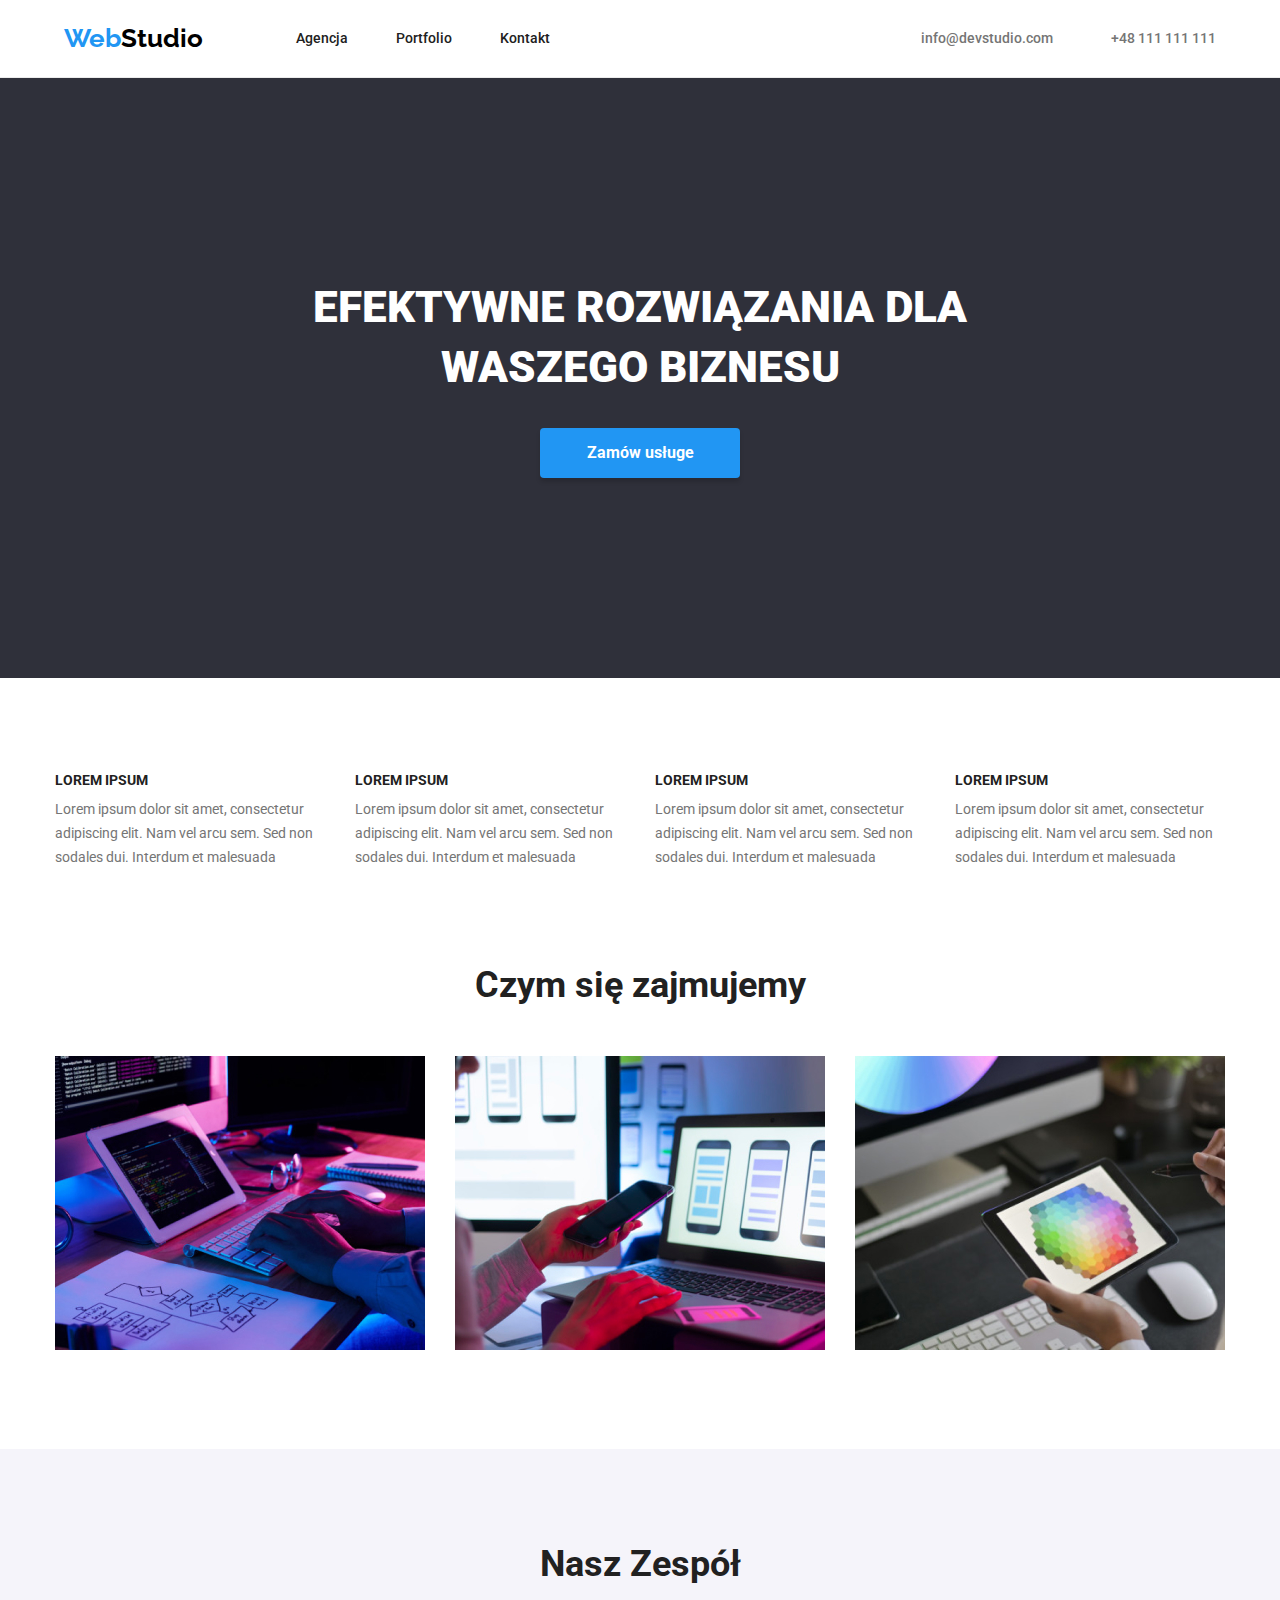
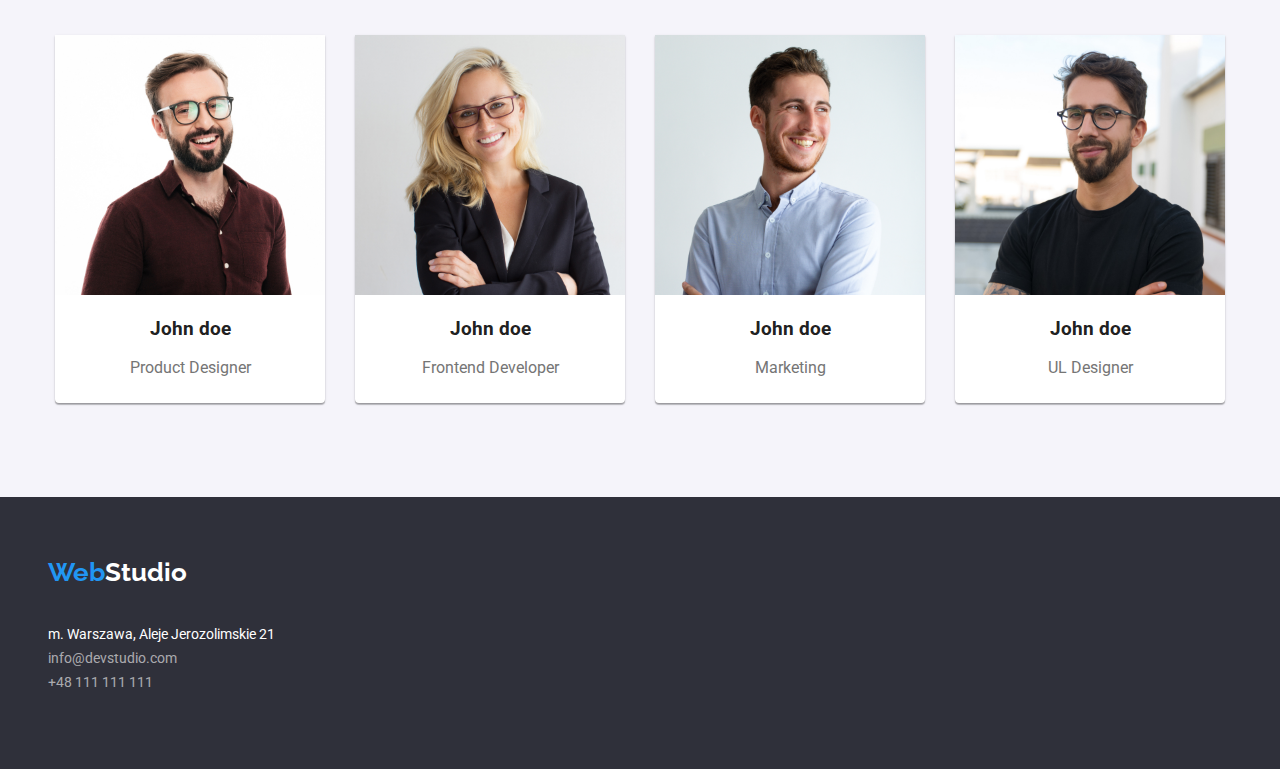
==== index.html @ 22700892 "Homework 4" ====
<!DOCTYPE html>
<html lang="pl">
  <head>
    <meta charset="UTF-8" />
    <meta
      name="description"
      content="Efektywne Rozwiązania Dla Waszego Biznesu"
    />
    <title>Web Studio</title>
    <link
      rel="stylesheet"
      href="https://cdnjs.cloudflare.com/ajax/libs/modern-normalize/1.0.0/modern-normalize.min.css"
    />
    <link
      href="https://fonts.googleapis.com/css2?family=Raleway:wght@700&family=Roboto:wght@400;500;700;900&display=swap"
      rel="stylesheet"
    />
    <link rel="stylesheet" href="css/styles.css" />
  </head>

  <body>
    <header class="header-text container">
      <a href="index.html"
        ><span class="logo web">Web</span
        ><span class="logo studio">Studio</span></a
      >
      <nav>
        <ul class="header-navigation">
          <li><a href="index.html">Agencja</a></li>
          <li><a href="portfolio.html">Portfolio</a></li>
          <li><a href="#kontakt">Kontakt</a></li>
        </ul>
      </nav>
      <ul class="header-address">
        <li>
          <a class="contact" href="mailto:info@devstudio.com"
            >info@devstudio.com</a
          >
        </li>
        <li><a class="contact" href="tel:+48111111111">+48 111 111 111</a></li>
      </ul>
    </header>
    <main class="container">
      <section class="motto section">
        <h1 id="webstudio">Efektywne Rozwiązania Dla Waszego Biznesu</h1>
        <button type="button" class="button-alternative">Zamów usługe</button>
      </section>
      <section class="section">
        <ul class="text-main">
          <li>
            <h3 class="header-third">Lorem Ipsum</h3>
            <p class="text-main-item">
              Lorem ipsum dolor sit amet, consectetur adipiscing elit. Nam vel
              arcu sem. Sed non sodales dui. Interdum et malesuada
            </p>
          </li>
          <li>
            <h3 class="header-third">Lorem Ipsum</h3>
            <p class="text-main-item">
              Lorem ipsum dolor sit amet, consectetur adipiscing elit. Nam vel
              arcu sem. Sed non sodales dui. Interdum et malesuada
            </p>
          </li>
          <li>
            <h3 class="header-third">Lorem Ipsum</h3>
            <p class="text-main-item">
              Lorem ipsum dolor sit amet, consectetur adipiscing elit. Nam vel
              arcu sem. Sed non sodales dui. Interdum et malesuada
            </p>
          </li>
          <li>
            <h3 class="header-third">Lorem Ipsum</h3>
            <p class="text-main-item">
              Lorem ipsum dolor sit amet, consectetur adipiscing elit. Nam vel
              arcu sem. Sed non sodales dui. Interdum et malesuada
            </p>
          </li>
        </ul>
      </section>
      <section class="section-two" id="portfolio">
        <div class="content-width">
          <h2 class="header-second">Czym się zajmujemy</h2>
          <ul class="section-two-pictures">
            <li>
              <img
                src="images/img1.jpg"
                width="370"
                height="294"
                alt="praca przy komputerze"
              />
            </li>
            <li>
              <img
                src="images/img2.jpg"
                width="370"
                height="294"
                alt="praca przy komputerze"
              />
            </li>
            <li>
              <img
                src="images/img3.jpg"
                width="370"
                height="294"
                alt="praca przy komputerze"
              />
            </li>
          </ul>
        </div>
      </section>
      <section class="section" id="agencja">
        <div class="content-width">
          <h2 class="header-second">Nasz Zespół</h2>
          <ul class="imagedecor-one text-image">
            <li>
              <figure>
                <img
                  src="images/img4.jpg"
                  width="270"
                  height="260"
                  alt="zdjęcia członka zespołu"
                />
                <figcaption>
                  <h3>John doe</h3>
                  <p>Product Designer</p>
                </figcaption>
              </figure>
            </li>
            <li>
              <figure>
                <img
                  src="images/img5.jpg"
                  width="270"
                  height="260"
                  alt="zdjęcia członka zespołu"
                />
                <figcaption>
                  <h3>John doe</h3>
                  <p>Frontend Developer</p>
                </figcaption>
              </figure>
            </li>
            <li>
              <figure>
                <img
                  src="images/img6.jpg"
                  width="270"
                  height="260"
                  alt="zdjęcia członka zespołu"
                />
                <figcaption>
                  <h3>John doe</h3>
                  <p>Marketing</p>
                </figcaption>
              </figure>
            </li>
            <li>
              <figure>
                <img
                  src="images/img7.jpg"
                  width="270"
                  height="260"
                  alt="zdjęcia członka zespołu"
                />
                <figcaption>
                  <h3>John doe</h3>
                  <p>UL Designer</p>
                </figcaption>
              </figure>
            </li>
          </ul>
        </div>
      </section>
    </main>
    <footer class="footer-style container">
      <div class="content-width">
        <a href="index.html"
          ><span class="logo web">Web</span
          ><span class="logo studio-second">Studio</span></a
        >
        <address id="kontakt">
          <ul class="footer-address">
            <li>m. Warszawa, Aleje Jerozolimskie 21</li>
            <li>
              <a class="contact-footer" href="mailto:info@devstudio.com"
                >info@devstudio.com</a
              >
            </li>
            <li>
              <a class="contact-footer" href="tel:+48111111111"
                >+48 111 111 111</a
              >
            </li>
          </ul>
        </address>
      </div>
    </footer>
  </body>
</html>
---- css/styles.css ----
:root {
  --text-color: rgba(33, 33, 33, 1);
  --text-color-second: rgba(117, 117, 117, 1);
  --text-color-third: rgba(255, 255, 255, 1);
  --text-color-fourth: rgba(255, 255, 255, 0.6);
  --mark-color: rgba(33, 150, 243, 1);
  --studio-color: rgba(0, 0, 0, 1);
  --background-second: rgba(47, 48, 58, 1);
  --button-color: rgba(245, 244, 250, 1);
  --border-header: rgba(236, 236, 236, 1);
}

body {
  font-family: "Roboto", sans-serif;
  color: var(--text-color);
}

a {
  text-decoration: none;
  color: inherit;
}

a:hover,
a:focus {
  color: var(--mark-color);
}

.container > .section > .motto {
  width: 1200px;
  margin: 0 auto;
}

.content-width {
  max-width: 1200px;
  margin: 0 auto;
}

.logo {
  font-family: "Raleway", sans-serif;
  font-size: 26px;
  font-weight: 700;
  line-height: 1.19;
  text-decoration: none;
}

.web {
  color: var(--mark-color);
}

.studio {
  color: var(--studio-color);
}

.studio-second {
  color: var(--text-color-third);
}

.header-text {
  display: flex;
  margin: 0 auto;
  padding: 16px 21px 17px 21px;
  justify-content: center;
  align-items: center;
  border-bottom: 1px var(--border-header) solid;
  font-size: 14px;
  font-weight: 500;
  line-height: 1.17;
}

.header-navigation {
  display: flex;
  width: 347px;
  justify-content: space-between;
  padding: 0 0 0 93px;
  list-style: none;
}

.header-address {
  display: flex;
  width: 666px;
  padding: 0 0 0 371px;
  justify-content: space-between;
  list-style: none;
  /*
    border-color: rgb(0, 0, 0);
  border-width: 1px;
  border-style: dashed;*/
}

.contact {
  color: var(--text-color-second);
}

.section {
  padding: 94px 0 94px 0;
}

.section-two {
  padding: 0 0 94px 0;
}

.portfolio-button {
  display: flex;
  margin: 0 auto;
  padding: 0 0 50px 0;
  max-width: 572px;
  list-style: none;
  justify-content: space-between;
  /*border-color: pink;
  border-width: 1px;
  border-style: dashed;*/
}

.button-main {
  background-color: var(--button-color);
  padding: 6px 22px 6px 22px;
  border-style: none;
  border-radius: 4px;
  font-weight: 500;
  font-size: 16px;
  line-height: 1.62;
  cursor: pointer;
}

.button-main:hover,
.button-main:focus {
  background-color: var(--mark-color);
  padding: 6px 22px 6px 22px;
  border-radius: 4px;
  font-weight: 500;
  font-size: 16px;
  line-height: 1.62;
  color: var(--text-color-third);
  box-shadow: 0px 3px 1px rgba(0, 0, 0, 0.1), 0px 1px 2px rgba(0, 0, 0, 0.08),
    0px 2px 2px rgba(0, 0, 0, 0.12);
}

.footer-style {
  padding: 60px 0 60px 15px;
  margin: 0 auto;
  background-color: var(--background-second);
  color: var(--text-color-third);
  font-size: 14px;
  line-height: 1.71;
}

.footer-address {
  list-style: none;
  padding: 20px 0 0 0;
}

.contact-footer {
  color: var(--text-color-fourth);
}

#kontakt {
  font-style: normal;
  list-style: none;
}

.motto {
  padding: 200px 0 200px 0;
  background-color: var(--background-second);
  text-align: center;
}

.motto h1 {
  max-width: 696px;
  padding: 0 20px 30px 20px;
  color: var(--text-color-third);
  margin: auto;
  font-size: 44px;
  font-weight: 900;
  line-height: 1.36;
  text-transform: uppercase;
  text-align: center;
}

.button-alternative {
  background-color: var(--mark-color);
  width: 200px;
  height: 50px;
  box-shadow: 0px 4px 4px rgba(0, 0, 0, 0.15);
  border: none;
  border-radius: 4px;
  font-weight: 700;
  font-size: 16px;
  line-height: 1.87;
  color: var(--text-color-third);
  cursor: pointer;
}

.text-main {
  display: flex;
  margin: 0 auto;
  padding: 0;
  max-width: 1170px;
  list-style: none;
}

.text-main li:nth-child(-n + 3) {
  padding: 0 30px 0 0;
}

.header-third {
  margin: 0;
  font-size: 14px;
  font-weight: 700;
  line-height: 1.17;
  text-transform: uppercase;
}

.text-main-item {
  margin: 0;
  padding: 10px 0 0 0;
  font-size: 14px;
  line-height: 1.71;
  color: var(--text-color-second);
}

.header-second {
  margin: 0;
  font-size: 36px;
  font-weight: 700;
  line-height: 1.17;
  text-align: center;
}

.section-two-pictures {
  list-style: none;
  display: flex;
  padding: 50px 15px 0 15px;
  margin: 0 auto;
  justify-content: space-between;
}

#agencja {
  background-color: var(--button-color);
}

.imagedecor-one figure {
  background-color: var(--text-color-third);
  margin: 0;
  width: 270px;
  height: 368px;
  box-shadow: 0px 1px 3px rgba(0, 0, 0, 0.12), 0px 1px 1px rgba(0, 0, 0, 0.14),
    0px 2px 1px rgba(0, 0, 0, 0.2);
  border-radius: 0px 0px 4px 4px;
  font-size: 16px;
  font-weight: 500;
  line-height: 1.18;
  text-align: center;
}

.imagedecor-one {
  display: flex;
  list-style: none;
  margin: 0 auto;
  padding: 50px 15px 0 15px;
  justify-content: space-between;
}

.text-image p {
  font-size: 16px;
  font-weight: 400;
  line-height: 1.18;
  color: var(--text-color-second);
}

.imagedecor-two {
  display: flex;
  flex-wrap: wrap;
  gap: 15px;
  list-style: none;
  margin: 0 auto;
  max-width: 1200px;
}

.imagedecor-two figure {
  background-color: var(--text-color-third);
  margin: 0;
  width: 370px;
}

.imagedecor-two figcaption {
  border-left: 1px solid rgb(238, 238, 238);
  border-bottom: 1px solid rgb(238, 238, 238);
  border-right: 1px solid rgb(238, 238, 238);
  margin: 0;
  padding: 20px 24px 20px 24px;
}

.imagedecor-two img {
  display: block;
}

.imagedecor-two h3 {
  font-size: 18px;
  font-weight: 700;
  line-height: 2;
  margin: 0;
}

.imagedecor-two p {
  font-size: 16px;
  font-weight: 400;
  line-height: 1.87;
  margin: 0;
  color: var(--text-color-second);
}
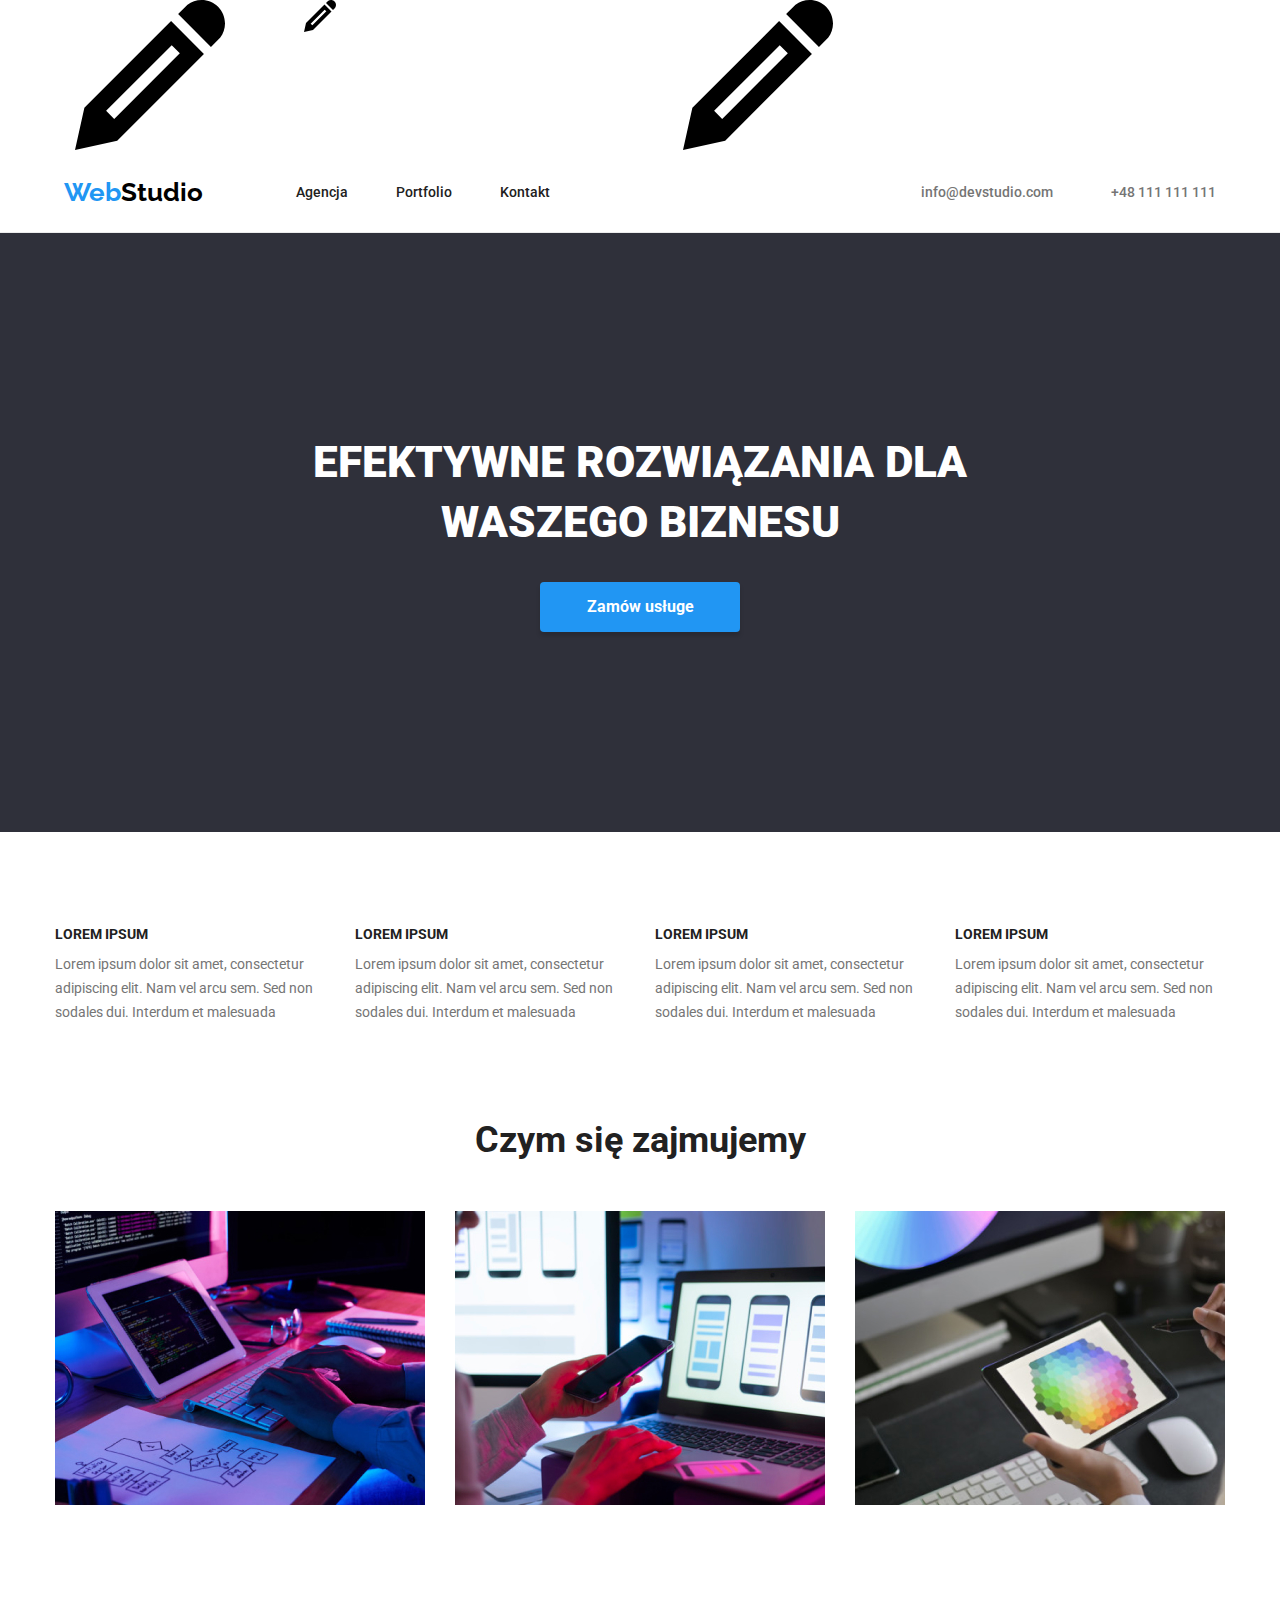
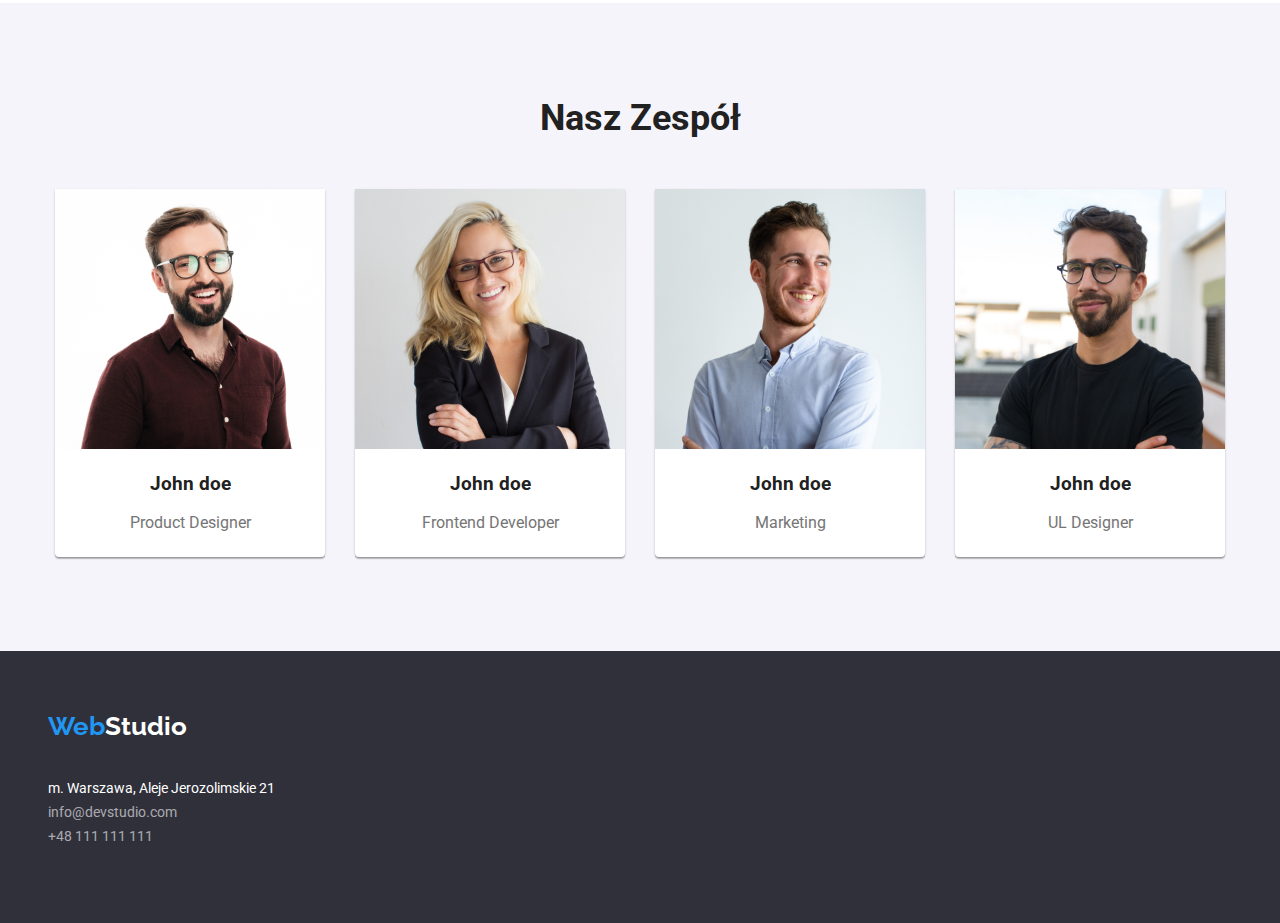
==== commit 10bf62ee: "Prośba o pomoc" ====
--- a/index.html
+++ b/index.html
@@ -19,6 +19,15 @@
   </head>
 
   <body>
+    <svg>
+      <use href="./images/symbol-defs.svg#icon-pencil"></use>
+    </svg>
+    <svg>
+      <use href="./images/pencil.svg"></use>
+    </svg>
+    <svg>
+      <use href="./images/icons.svg#icon-pencil"></use>
+    </svg>
     <header class="header-text container">
       <a href="index.html"
         ><span class="logo web">Web</span
--- a/css/styles.css
+++ b/css/styles.css
@@ -308,3 +308,11 @@
   margin: 0;
   color: var(--text-color-second);
 }
+
+.icon {
+  width: 1em;
+  height: 1em;
+  stroke-width: 0;
+  stroke: black;
+  fill: black;
+}
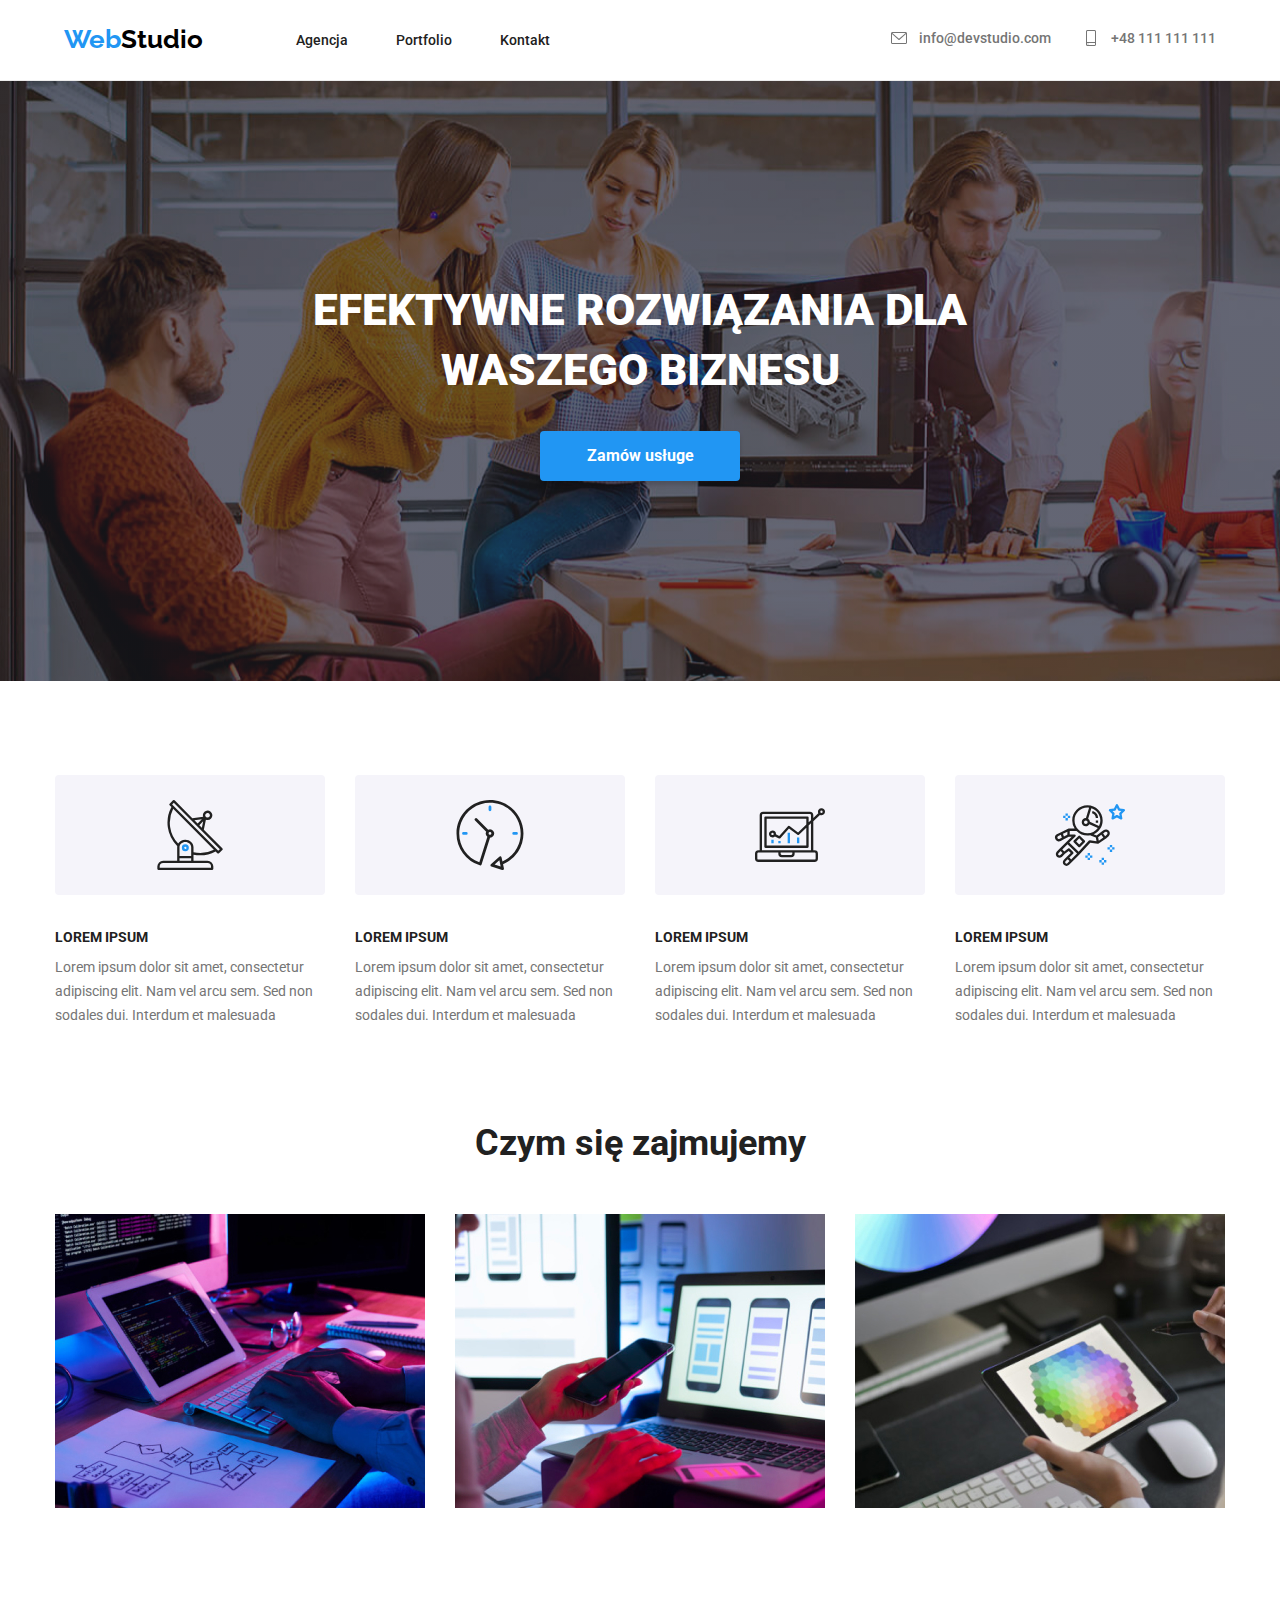
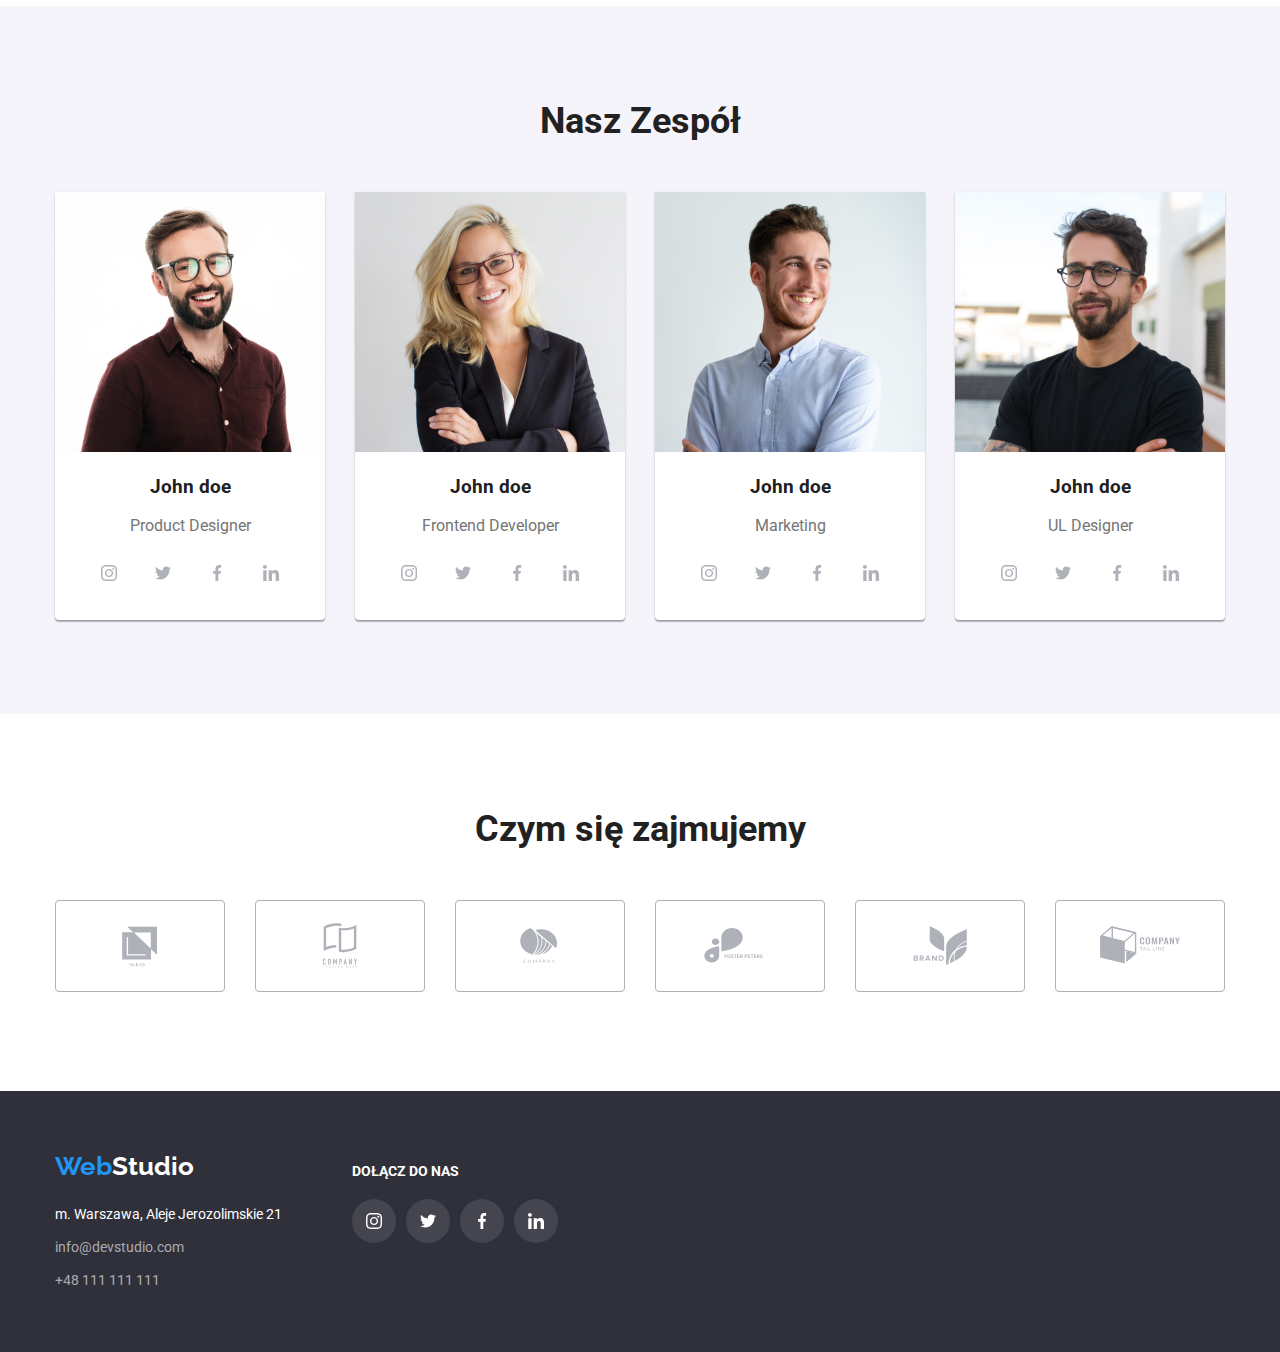
==== commit 909625a3: "homework finished" ====
--- a/index.html
+++ b/index.html
@@ -19,15 +19,9 @@
   </head>
 
   <body>
-    <svg>
-      <use href="./images/symbol-defs.svg#icon-pencil"></use>
-    </svg>
-    <svg>
-      <use href="./images/pencil.svg"></use>
-    </svg>
-    <svg>
-      <use href="./images/icons.svg#icon-pencil"></use>
-    </svg>
+    <!-- <svg class="icon">
+      <use href="./images/icons.svg#icon-linkedin"></use>
+    </svg> -->
     <header class="header-text container">
       <a href="index.html"
         ><span class="logo web">Web</span
@@ -35,16 +29,30 @@
       >
       <nav>
         <ul class="header-navigation">
-          <li><a href="index.html">Agencja</a></li>
+          <li><a href="#agencja">Agencja</a></li>
           <li><a href="portfolio.html">Portfolio</a></li>
           <li><a href="#kontakt">Kontakt</a></li>
         </ul>
       </nav>
       <ul class="header-address">
         <li>
-          <a class="contact" href="mailto:info@devstudio.com"
-            >info@devstudio.com</a
+          <a class="contact" href="mailto:info@devstudio.com">
+            <svg class="icon-header">
+              <use href="./images/icons.svg#icon-envelope"></use>
+            </svg>
+          </a>
+        </li>
+        <li>
+          <a class="contact" href="mailto:info@devstudio.com">
+            info@devstudio.com</a
           >
+        </li>
+        <li>
+          <a class="contact" href="tel:+48111111111">
+            <svg class="icon-header smartphone">
+              <use href="./images/icons.svg#icon-smartphone"></use>
+            </svg>
+          </a>
         </li>
         <li><a class="contact" href="tel:+48111111111">+48 111 111 111</a></li>
       </ul>
@@ -57,6 +65,9 @@
       <section class="section">
         <ul class="text-main">
           <li>
+            <svg class="icon-main">
+              <use href="./images/icons.svg#icon-antenna"></use>
+            </svg>
             <h3 class="header-third">Lorem Ipsum</h3>
             <p class="text-main-item">
               Lorem ipsum dolor sit amet, consectetur adipiscing elit. Nam vel
@@ -64,6 +75,9 @@
             </p>
           </li>
           <li>
+            <svg class="icon-main">
+              <use href="./images/icons.svg#icon-clock"></use>
+            </svg>
             <h3 class="header-third">Lorem Ipsum</h3>
             <p class="text-main-item">
               Lorem ipsum dolor sit amet, consectetur adipiscing elit. Nam vel
@@ -71,6 +85,9 @@
             </p>
           </li>
           <li>
+            <svg class="icon-main">
+              <use href="./images/icons.svg#icon-diagram"></use>
+            </svg>
             <h3 class="header-third">Lorem Ipsum</h3>
             <p class="text-main-item">
               Lorem ipsum dolor sit amet, consectetur adipiscing elit. Nam vel
@@ -78,6 +95,9 @@
             </p>
           </li>
           <li>
+            <svg class="icon-main">
+              <use href="./images/icons.svg#icon-astronaut"></use>
+            </svg>
             <h3 class="header-third">Lorem Ipsum</h3>
             <p class="text-main-item">
               Lorem ipsum dolor sit amet, consectetur adipiscing elit. Nam vel
@@ -132,6 +152,52 @@
                 <figcaption>
                   <h3>John doe</h3>
                   <p>Product Designer</p>
+                  <div class="team-icons">
+                    <a
+                      href="https://www.instagram.com/"
+                      target="_blank"
+                      rel="noreferrer noopener"
+                    >
+                      <div class="icon-team-background">
+                        <svg class="icon-team">
+                          <use href="./images/icons.svg#icon-instagram"></use>
+                        </svg>
+                      </div>
+                    </a>
+                    <a
+                      href="https://twitter.com/"
+                      target="_blank"
+                      rel="noreferrer noopener"
+                    >
+                      <div class="icon-team-background">
+                        <svg class="icon-team">
+                          <use href="./images/icons.svg#icon-twitter"></use>
+                        </svg>
+                      </div>
+                    </a>
+                    <a
+                      href="https://www.facebook.com/"
+                      target="_blank"
+                      rel="noreferrer noopener"
+                    >
+                      <div class="icon-team-background">
+                        <svg class="icon-team">
+                          <use href="./images/icons.svg#icon-facebook"></use>
+                        </svg>
+                      </div>
+                    </a>
+                    <a
+                      href="https://www.linkedin.com/"
+                      target="_blank"
+                      rel="noreferrer noopener"
+                    >
+                      <div class="icon-team-background">
+                        <svg class="icon-team">
+                          <use href="./images/icons.svg#icon-linkedin"></use>
+                        </svg>
+                      </div>
+                    </a>
+                  </div>
                 </figcaption>
               </figure>
             </li>
@@ -146,6 +212,52 @@
                 <figcaption>
                   <h3>John doe</h3>
                   <p>Frontend Developer</p>
+                  <div class="team-icons">
+                    <a
+                      href="https://www.instagram.com/"
+                      target="_blank"
+                      rel="noreferrer noopener"
+                    >
+                      <div class="icon-team-background">
+                        <svg class="icon-team">
+                          <use href="./images/icons.svg#icon-instagram"></use>
+                        </svg>
+                      </div>
+                    </a>
+                    <a
+                      href="https://twitter.com/"
+                      target="_blank"
+                      rel="noreferrer noopener"
+                    >
+                      <div class="icon-team-background">
+                        <svg class="icon-team">
+                          <use href="./images/icons.svg#icon-twitter"></use>
+                        </svg>
+                      </div>
+                    </a>
+                    <a
+                      href="https://www.facebook.com/"
+                      target="_blank"
+                      rel="noreferrer noopener"
+                    >
+                      <div class="icon-team-background">
+                        <svg class="icon-team">
+                          <use href="./images/icons.svg#icon-facebook"></use>
+                        </svg>
+                      </div>
+                    </a>
+                    <a
+                      href="https://www.linkedin.com/"
+                      target="_blank"
+                      rel="noreferrer noopener"
+                    >
+                      <div class="icon-team-background">
+                        <svg class="icon-team">
+                          <use href="./images/icons.svg#icon-linkedin"></use>
+                        </svg>
+                      </div>
+                    </a>
+                  </div>
                 </figcaption>
               </figure>
             </li>
@@ -160,6 +272,52 @@
                 <figcaption>
                   <h3>John doe</h3>
                   <p>Marketing</p>
+                  <div class="team-icons">
+                    <a
+                      href="https://www.instagram.com/"
+                      target="_blank"
+                      rel="noreferrer noopener"
+                    >
+                      <div class="icon-team-background">
+                        <svg class="icon-team">
+                          <use href="./images/icons.svg#icon-instagram"></use>
+                        </svg>
+                      </div>
+                    </a>
+                    <a
+                      href="https://twitter.com/"
+                      target="_blank"
+                      rel="noreferrer noopener"
+                    >
+                      <div class="icon-team-background">
+                        <svg class="icon-team">
+                          <use href="./images/icons.svg#icon-twitter"></use>
+                        </svg>
+                      </div>
+                    </a>
+                    <a
+                      href="https://www.facebook.com/"
+                      target="_blank"
+                      rel="noreferrer noopener"
+                    >
+                      <div class="icon-team-background">
+                        <svg class="icon-team">
+                          <use href="./images/icons.svg#icon-facebook"></use>
+                        </svg>
+                      </div>
+                    </a>
+                    <a
+                      href="https://www.linkedin.com/"
+                      target="_blank"
+                      rel="noreferrer noopener"
+                    >
+                      <div class="icon-team-background">
+                        <svg class="icon-team">
+                          <use href="./images/icons.svg#icon-linkedin"></use>
+                        </svg>
+                      </div>
+                    </a>
+                  </div>
                 </figcaption>
               </figure>
             </li>
@@ -174,34 +332,176 @@
                 <figcaption>
                   <h3>John doe</h3>
                   <p>UL Designer</p>
+                  <div class="team-icons">
+                    <a
+                      href="https://www.instagram.com/"
+                      target="_blank"
+                      rel="noreferrer noopener"
+                    >
+                      <div class="icon-team-background">
+                        <svg class="icon-team">
+                          <use href="./images/icons.svg#icon-instagram"></use>
+                        </svg>
+                      </div>
+                    </a>
+                    <a
+                      href="https://twitter.com/"
+                      target="_blank"
+                      rel="noreferrer noopener"
+                    >
+                      <div class="icon-team-background">
+                        <svg class="icon-team">
+                          <use href="./images/icons.svg#icon-twitter"></use>
+                        </svg>
+                      </div>
+                    </a>
+                    <a
+                      href="https://www.facebook.com/"
+                      target="_blank"
+                      rel="noreferrer noopener"
+                    >
+                      <div class="icon-team-background">
+                        <svg class="icon-team">
+                          <use href="./images/icons.svg#icon-facebook"></use>
+                        </svg>
+                      </div>
+                    </a>
+                    <a
+                      href="https://www.linkedin.com/"
+                      target="_blank"
+                      rel="noreferrer noopener"
+                    >
+                      <div class="icon-team-background">
+                        <svg class="icon-team">
+                          <use href="./images/icons.svg#icon-linkedin"></use>
+                        </svg>
+                      </div>
+                    </a>
+                  </div>
                 </figcaption>
               </figure>
+            </li>
+          </ul>
+        </div>
+      </section>
+      <section class="section">
+        <div class="content-width">
+          <h2 class="header-second">Czym się zajmujemy</h2>
+          <ul class="section-clients-icons">
+            <li>
+              <svg class="icon-clients">
+                <use href="./images/icons.svg#icon-Logojeden"></use>
+              </svg>
+            </li>
+            <li>
+              <svg class="icon-clients">
+                <use href="./images/icons.svg#icon-Logodwa"></use>
+              </svg>
+            </li>
+            <li>
+              <svg class="icon-clients">
+                <use href="./images/icons.svg#icon-Logotrzy"></use>
+              </svg>
+            </li>
+            <li>
+              <svg class="icon-clients">
+                <use href="./images/icons.svg#icon-Logocztery"></use>
+              </svg>
+            </li>
+            <li>
+              <svg class="icon-clients">
+                <use href="./images/icons.svg#icon-Logopiec"></use>
+              </svg>
+            </li>
+            <li>
+              <svg class="icon-clients">
+                <use href="./images/icons.svg#icon-Logoszesc"></use>
+              </svg>
             </li>
           </ul>
         </div>
       </section>
     </main>
     <footer class="footer-style container">
-      <div class="content-width">
-        <a href="index.html"
-          ><span class="logo web">Web</span
-          ><span class="logo studio-second">Studio</span></a
-        >
-        <address id="kontakt">
-          <ul class="footer-address">
-            <li>m. Warszawa, Aleje Jerozolimskie 21</li>
-            <li>
-              <a class="contact-footer" href="mailto:info@devstudio.com"
-                >info@devstudio.com</a
+      <div class="footer-content-width">
+        <section class="content-footer-one">
+          <a href="index.html"
+            ><span class="logo web">Web</span
+            ><span class="logo studio-second">Studio</span></a
+          >
+          <address id="kontakt">
+            <ul class="footer-address">
+              <li>m. Warszawa, Aleje Jerozolimskie 21</li>
+              <li>
+                <a class="contact-footer" href="mailto:info@devstudio.com"
+                  >info@devstudio.com</a
+                >
+              </li>
+              <li>
+                <a class="contact-footer" href="tel:+48111111111"
+                  >+48 111 111 111</a
+                >
+              </li>
+            </ul>
+          </address>
+        </section>
+        <section class="content-footer-two">
+          <h3 class="header-third footer-address">dołącz do nas</h3>
+          <ul class="footer-icons">
+            <li>
+              <a
+                href="https://www.instagram.com/"
+                target="_blank"
+                rel="noreferrer noopener"
               >
-            </li>
-            <li>
-              <a class="contact-footer" href="tel:+48111111111"
-                >+48 111 111 111</a
+                <div class="icon-footer-background">
+                  <svg class="icon-footer">
+                    <use href="./images/icons.svg#icon-instagram"></use>
+                  </svg>
+                </div>
+              </a>
+            </li>
+            <li>
+              <a
+                href="https://twitter.com/"
+                target="_blank"
+                rel="noreferrer noopener"
               >
+                <div class="icon-footer-background">
+                  <svg class="icon-footer">
+                    <use href="./images/icons.svg#icon-twitter"></use>
+                  </svg>
+                </div>
+              </a>
+            </li>
+            <li>
+              <a
+                href="https://www.facebook.com/"
+                target="_blank"
+                rel="noreferrer noopener"
+              >
+                <div class="icon-footer-background">
+                  <svg class="icon-footer">
+                    <use href="./images/icons.svg#icon-facebook"></use>
+                  </svg>
+                </div>
+              </a>
+            </li>
+            <li>
+              <a
+                href="https://www.linkedin.com/"
+                target="_blank"
+                rel="noreferrer noopener"
+              >
+                <div class="icon-footer-background">
+                  <svg class="icon-footer">
+                    <use href="./images/icons.svg#icon-linkedin"></use>
+                  </svg>
+                </div>
+              </a>
             </li>
           </ul>
-        </address>
+        </section>
       </div>
     </footer>
   </body>
--- a/css/styles.css
+++ b/css/styles.css
@@ -8,6 +8,7 @@
   --background-second: rgba(47, 48, 58, 1);
   --button-color: rgba(245, 244, 250, 1);
   --border-header: rgba(236, 236, 236, 1);
+  --icon-team-color: rgba(175, 177, 184, 1);
 }
 
 body {
@@ -33,6 +34,9 @@
 .content-width {
   max-width: 1200px;
   margin: 0 auto;
+  /* border-color: pink;
+  border-width: 1px;
+  border-style: dashed; */
 }
 
 .logo {
@@ -78,17 +82,19 @@
 .header-address {
   display: flex;
   width: 666px;
-  padding: 0 0 0 371px;
-  justify-content: space-between;
-  list-style: none;
-  /*
-    border-color: rgb(0, 0, 0);
-  border-width: 1px;
-  border-style: dashed;*/
+  padding: 0 0 0 325px;
+  justify-content: flex-end;
+  list-style: none;
+  align-items: flex-start;
 }
 
 .contact {
   color: var(--text-color-second);
+  padding: 0 0 0 10px;
+
+  /* border-color: rgb(0, 0, 0);
+  border-width: 1px;
+  border-style: dashed; */
 }
 
 .section {
@@ -136,21 +142,27 @@
 }
 
 .footer-style {
-  padding: 60px 0 60px 15px;
+  display: flex;
   margin: 0 auto;
   background-color: var(--background-second);
   color: var(--text-color-third);
   font-size: 14px;
   line-height: 1.71;
+  /* border-color: pink;
+  border-width: 1px;
+  border-style: dashed; */
 }
 
 .footer-address {
   list-style: none;
   padding: 20px 0 0 0;
+  margin: 0;
 }
 
 .contact-footer {
+  display: block;
   color: var(--text-color-fourth);
+  padding: 9px 0 0 0;
 }
 
 #kontakt {
@@ -160,7 +172,13 @@
 
 .motto {
   padding: 200px 0 200px 0;
-  background-color: var(--background-second);
+  background-image: linear-gradient(
+      to bottom,
+      rgba(47, 48, 58, 0.4),
+      rgba(47, 48, 58, 0.4)
+    ),
+    url(/images/imgbackground.jpg);
+  background-size: cover;
   text-align: center;
 }
 
@@ -242,7 +260,7 @@
   background-color: var(--text-color-third);
   margin: 0;
   width: 270px;
-  height: 368px;
+  height: 428px;
   box-shadow: 0px 1px 3px rgba(0, 0, 0, 0.12), 0px 1px 1px rgba(0, 0, 0, 0.14),
     0px 2px 1px rgba(0, 0, 0, 0.2);
   border-radius: 0px 0px 4px 4px;
@@ -280,6 +298,12 @@
   background-color: var(--text-color-third);
   margin: 0;
   width: 370px;
+}
+
+.imagedecor-two figure:hover,
+.imagedecor-two figure:focus {
+  box-shadow: 0px 1px 1px rgba(0, 0, 0, 0.12), 0px 4px 4px rgba(0, 0, 0, 0.06),
+    1px 4px 6px rgba(0, 0, 0, 0.16);
 }
 
 .imagedecor-two figcaption {
@@ -309,10 +333,144 @@
   color: var(--text-color-second);
 }
 
-.icon {
-  width: 1em;
-  height: 1em;
-  stroke-width: 0;
-  stroke: black;
-  fill: black;
-}
+.icon-header {
+  width: 20px;
+  height: 16px;
+  fill: var(--text-color-second);
+}
+
+.smartphone {
+  margin: 0 0 0 20px;
+}
+
+.icon-header:hover,
+.icon-header:focus {
+  fill: var(--mark-color);
+}
+
+.footer-icons {
+  list-style: none;
+  display: flex;
+  min-width: 206px;
+  padding: 20px 0 0 0;
+  margin: 0;
+  justify-content: space-between;
+  /* border-color: pink;
+  border-width: 1px;
+  border-style: dashed; */
+}
+
+.icon-footer {
+  width: 44px;
+  height: 44px;
+  padding: 14px;
+  fill: var(--text-color-third);
+  position: center;
+}
+
+.icon-footer-background {
+  max-width: 44px;
+  max-height: 44px;
+  background-color: rgba(255, 255, 255, 0.1);
+  border-radius: 50%;
+}
+
+.icon-footer-background:hover,
+.icon-footer-background:focus {
+  background-color: var(--mark-color);
+}
+
+.content-footer-one {
+  padding: 60px 0 60px 0;
+  margin: 0 0 0 0px;
+  /* border-color: pink;
+  border-width: 1px;
+  border-style: dashed; */
+}
+
+.content-footer-two {
+  padding: 52px 0 100px 70px;
+  margin: 0 0 0 0px;
+  /* border-color: pink;
+  border-width: 1px;
+  border-style: dashed; */
+}
+
+.footer-content-width {
+  min-width: 1200px;
+  padding: 0 0 0 15px;
+  display: flex;
+  margin: 0 auto;
+}
+
+.icon-main {
+  max-width: 270px;
+  max-height: 120px;
+  padding: 25px 0;
+  background-color: var(--button-color);
+  border-radius: 4px;
+  margin-bottom: 30px;
+}
+
+.icon-team {
+  width: 44px;
+  height: 44px;
+  padding: 14px;
+  fill: var(--icon-team-color);
+  position: center;
+}
+
+.icon-team:hover,
+.icon-team:focus {
+  fill: var(--text-color-third);
+}
+
+.icon-team-background {
+  max-width: 44px;
+  max-height: 44px;
+  background-color: rgba(255, 255, 255, 0.1);
+  border-radius: 50%;
+}
+
+.icon-team-background:hover,
+.icon-team-background:focus {
+  background-color: var(--mark-color);
+}
+
+.team-icons {
+  display: flex;
+  margin: 0 auto;
+  justify-content: space-between;
+  padding: 0 32px;
+  /* border-color: green;
+  border-width: 1px;
+  border-style: dashed; */
+}
+
+.section-clients-icons {
+  list-style: none;
+  display: flex;
+  max-width: 1200px;
+  padding: 50px 15px 0 15px;
+  margin: 0 auto;
+  justify-content: space-between;
+  /* border-color: green;
+  border-width: 1px;
+  border-style: dashed; */
+}
+
+.icon-clients {
+  width: 170px;
+  height: 92px;
+  border-radius: 4px;
+  fill: var(--icon-team-color);
+  border-color: var(--icon-team-color);
+  border-width: 1px;
+  border-style: solid;
+}
+
+.icon-clients:hover,
+.icon-clients:focus {
+  fill: var(--mark-color);
+  border-color: var(--mark-color);
+}
